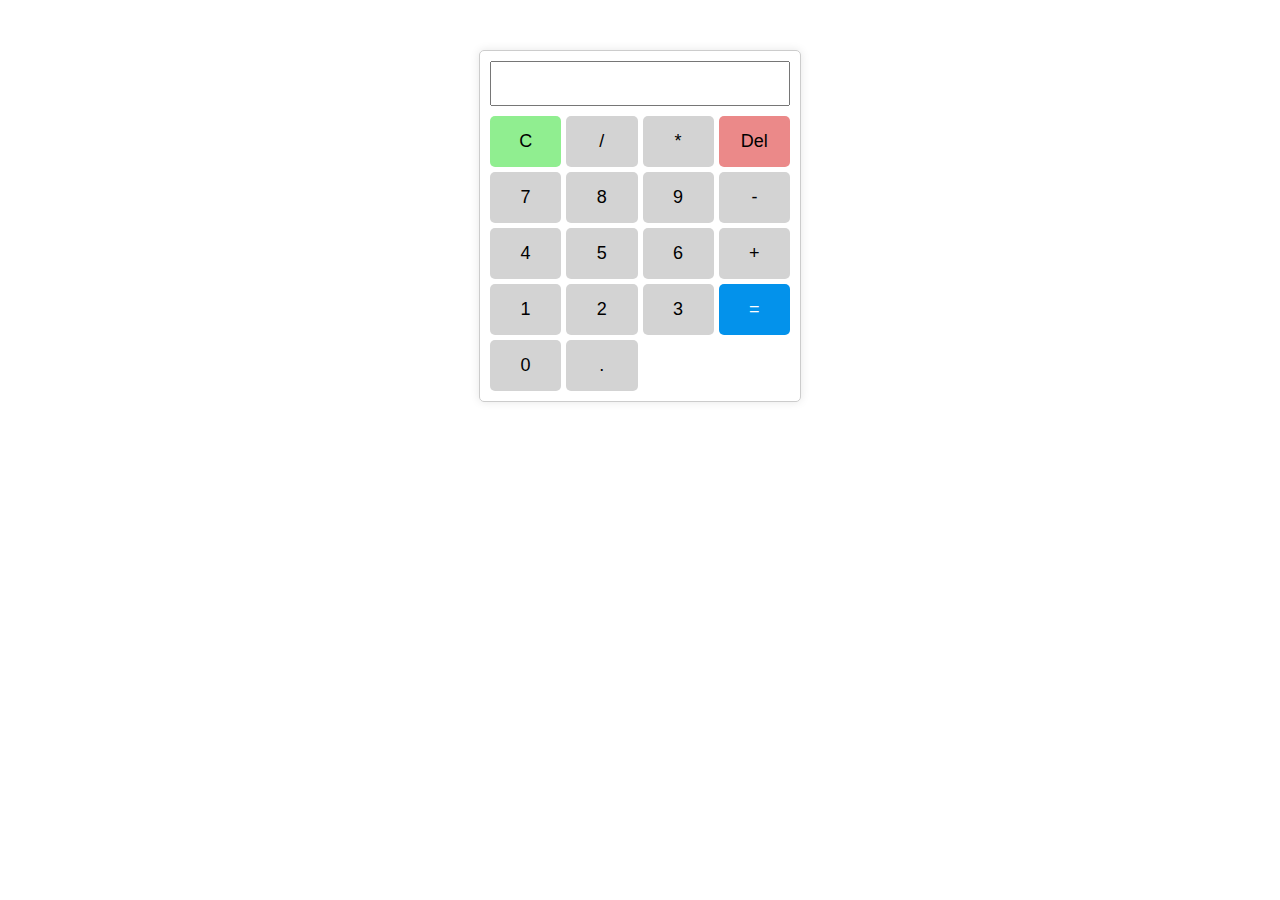
==== calculadora/index.html @ 9a99d5cd "project calc" ====
<!DOCTYPE html>
<html lang="en">
<head>
  <meta charset="UTF-8">
  <meta name="viewport" content="width=device-width, initial-scale=1.0">
  <title>Calculadora</title>
  <link rel="stylesheet" href="./estilo.css">
</head>
<body>
  <div class="calculator">
    <input type="text" id="display" readonly>
    <div class="keys">
      <button onclick="clearDisplay()" class="borrar">C</button>
      <button onclick="appendToDisplay('/')" class="operacion">/</button>
      <button onclick="appendToDisplay('*')" class="operacion">*</button>
      <button onclick="deleteLast()" class="delete">Del</button>
      <button onclick="appendToDisplay('7')" class="numero">7</button>
      <button onclick="appendToDisplay('8')" class="numero">8</button>
      <button onclick="appendToDisplay('9')" class="numero">9</button>
      <button onclick="appendToDisplay('-')" class="operacion">-</button>
      <button onclick="appendToDisplay('4')" class="numero">4</button>
      <button onclick="appendToDisplay('5')" class="numero">5</button>
      <button onclick="appendToDisplay('6')" class="numero">6</button>
      <button onclick="appendToDisplay('+')" class="operacion">+</button>
      <button onclick="appendToDisplay('1')" class="numero">1</button>
      <button onclick="appendToDisplay('2')" class="numero">2</button>
      <button onclick="appendToDisplay('3')" class="numero">3</button>
      <button onclick="calculate()" class="igual">=</button>
      <button onclick="appendToDisplay('0')" class="numero">0</button>
      <button onclick="appendToDisplay('.')" class="numero">.</button>
    </div>
  </div>
  <script src="script.js"></script>
  <audio id="clickSound">
    <source src="./tecla.mp3" type="audio/mpeg">
    <source src="./igual.mp3" type="audio/mpeg">
  </audio>
</body>
</html>
---- calculadora/estilo.css ----
.igual {
    background-color: rgb(3, 146, 235);
    color: white;
  }

.igual:hover{
    background-color: rgb(47, 159, 252);
}

.operacion{
    background-color: lightgray;
}

.operacion:hover{
    background-color: #e7e7e7;
}

.numero{
    background-color: lightgray;
}

.numero:hover{
    background-color:  #e7e7e7;
}

.borrar{
    background-color: lightgreen;
}

.borrar:hover{
    background-color: rgb(86, 247, 86);
}

.delete{
    background-color :rgb(235, 137, 137);
}

.delete:hover{
    background-color: #f85f5f;
}

.calculator {
    width: 300px;
    margin: 50px auto;
    border: 1px solid #ccc;
    border-radius: 5px;
    padding: 10px;
    box-shadow: 0px 0px 10px rgba(0, 0, 0, 0.1);
  }
  
  .calculator input {
    width: 92%;
    margin-bottom: 10px;
    padding: 10px 10px;
    font-size: 18px;
  }
  
  .calculator .keys {
    display: grid;
    grid-template-columns: repeat(4, 1fr);
    grid-gap: 5px;
  }
  
  .calculator button {
    padding: 15px;
    font-size: 18px;
    border: none;
    border-radius: 5px;
    cursor: pointer;
    /* background-color: #f0f0f0; */
  }
  
  /* .calculator button:hover {
    background-color: #e0e0e0;
  } */
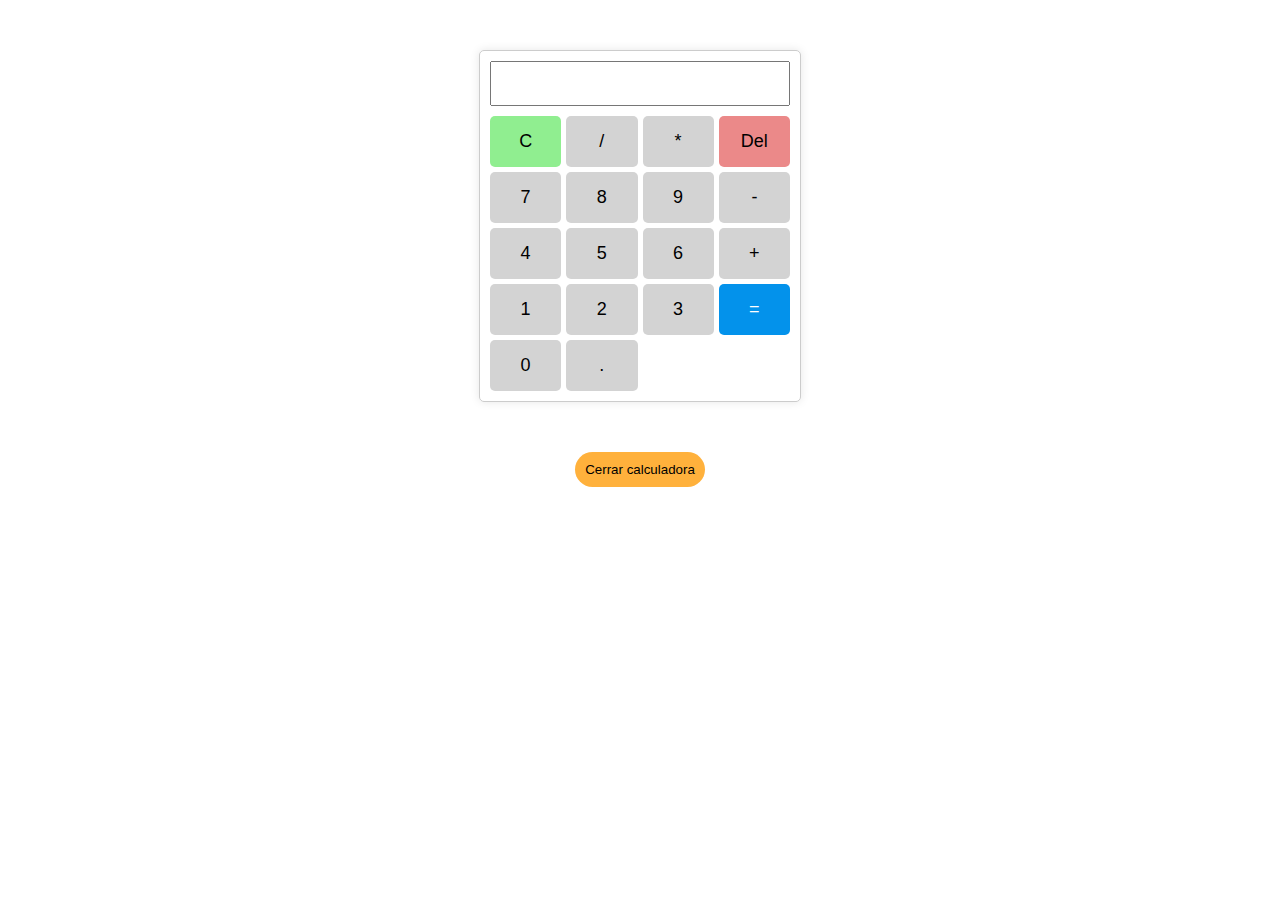
==== commit 14bb5a39: "update calc" ====
--- a/calculadora/index.html
+++ b/calculadora/index.html
@@ -29,11 +29,20 @@
       <button onclick="appendToDisplay('0')" class="numero">0</button>
       <button onclick="appendToDisplay('.')" class="numero">.</button>
     </div>
-  </div>
+</div>
+<div class="cerrarcontainer">
+    <button onclick="closeCalculator()" class="cerrar">Cerrar calculadora</button>
+</div>
   <script src="script.js"></script>
   <audio id="clickSound">
     <source src="./tecla.mp3" type="audio/mpeg">
     <source src="./igual.mp3" type="audio/mpeg">
   </audio>
+  <script>
+    function closeCalculator() {
+      // Cerrar la ventana de la calculadora
+      window.close();
+    }
+  </script>
 </body>
 </html>--- a/calculadora/estilo.css
+++ b/calculadora/estilo.css
@@ -69,6 +69,25 @@
     cursor: pointer;
     /* background-color: #f0f0f0; */
   }
+
+  .cerrarcontainer{
+   display: flex;
+   justify-content: center;
+  }
+
+  .cerrar{
+    padding: 10px;
+    background-color: #ffb13c;
+    color: black;
+    border-radius: 50px;
+    border: none;
+  }
+
+  .cerrar:hover{
+    background-color: black;
+    color: #ffffff;
+    cursor: pointer;
+  }
   
   /* .calculator button:hover {
     background-color: #e0e0e0;
